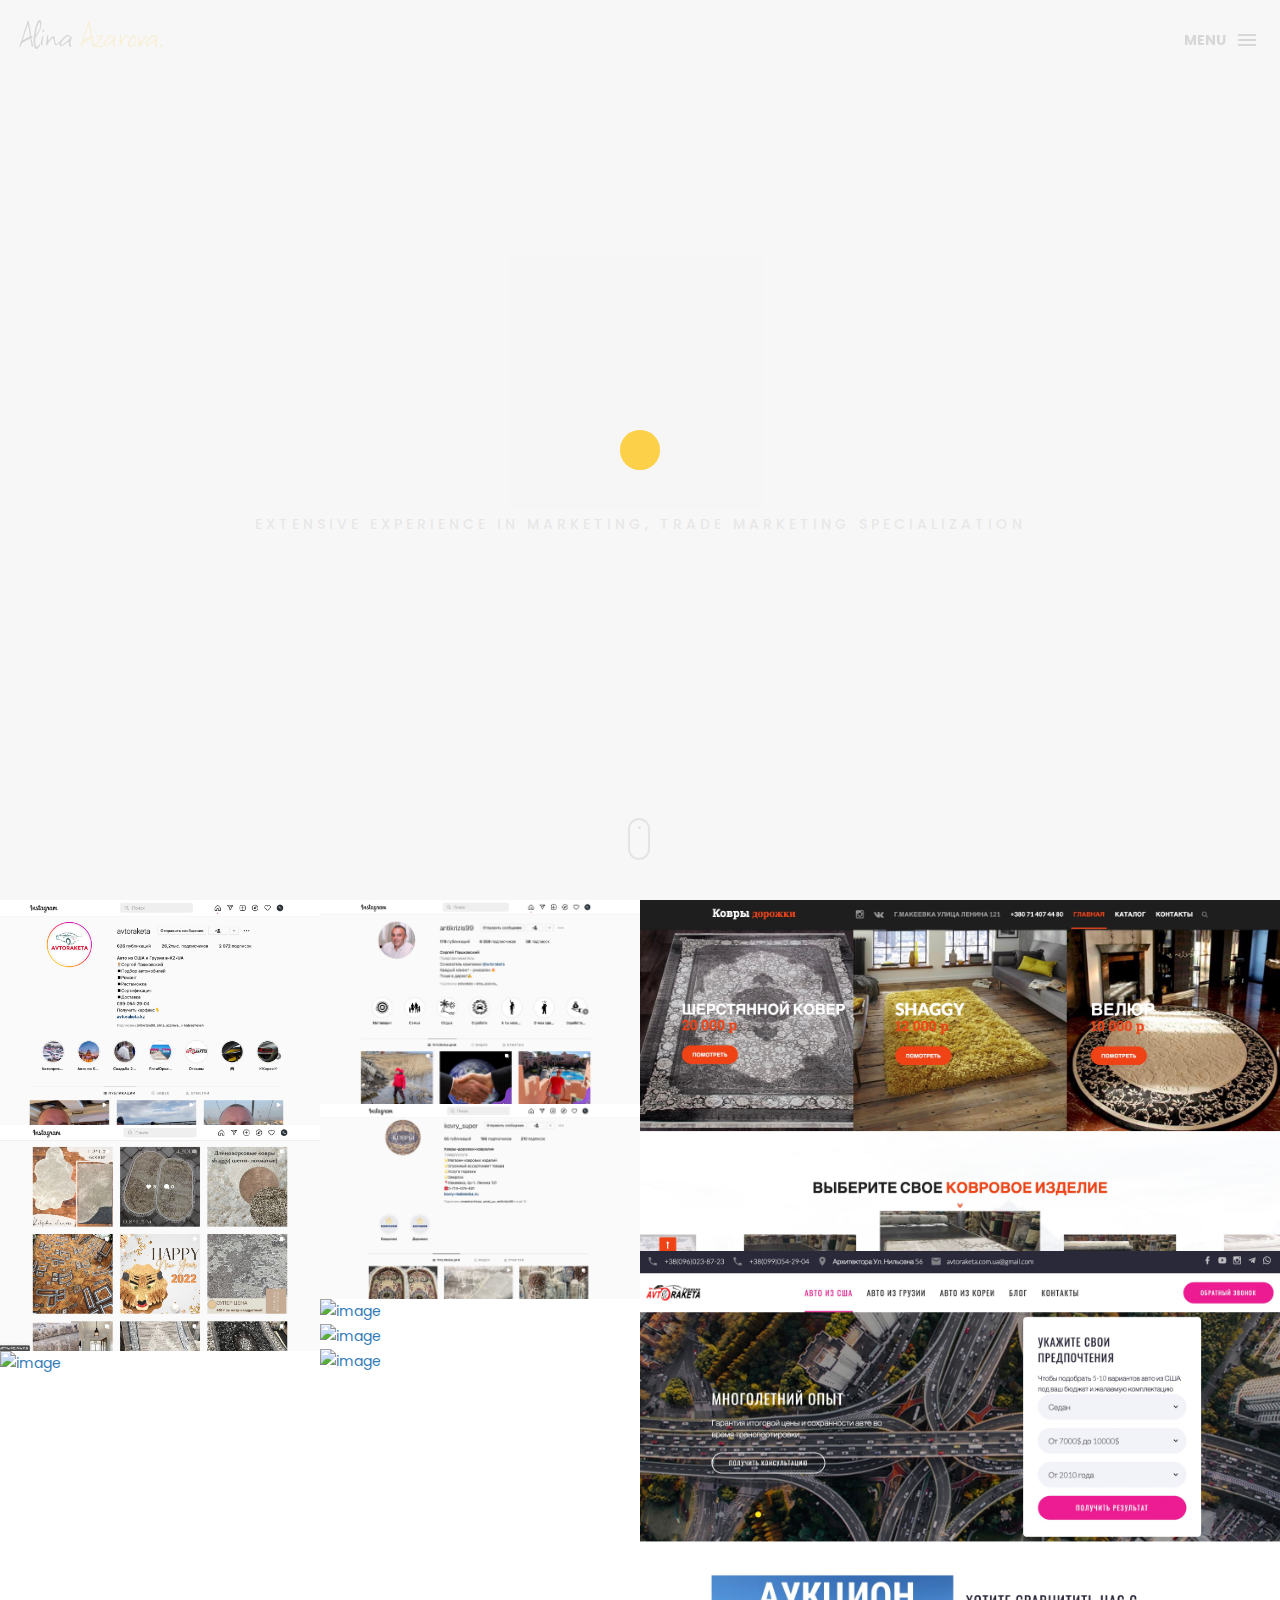
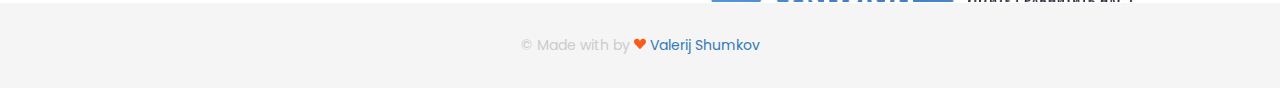
==== index.html @ 96a9561f "first commit" ====
<!DOCTYPE html>
<html lang="en">

<head>
    <meta charset="utf-8">
    <meta http-equiv="X-UA-Compatible" content="IE=edge">
    <meta name="viewport" content="width=device-width, initial-scale=1">
    <!-- The above 3 meta tags *must* come first in the head; any other head content must come *after* these tags -->
    <title>Alina Azarova portfolio web-site</title>
    <link rel="icon" href="img/favicon.ico" type="image/x-icon">

    <!-- Bootstrap -->
    <link href="css/bootstrap.min.css" rel="stylesheet">
    <link href="ionicons/css/ionicons.min.css" rel="stylesheet">

    <!-- main css -->
    <link href="css/style.css" rel="stylesheet">


    <!-- modernizr -->
    <script src="js/modernizr.js"></script>

    <!-- HTML5 shim and Respond.js for IE8 support of HTML5 elements and media queries -->
    <!-- WARNING: Respond.js doesn't work if you view the page via file:// -->
    <!--[if lt IE 9]>
      <script src="https://oss.maxcdn.com/html5shiv/3.7.2/html5shiv.min.js"></script>
      <script src="https://oss.maxcdn.com/respond/1.4.2/respond.min.js"></script>
    <![endif]-->
</head>

<body>

    <!-- Preloader -->
    <div id="preloader">
        <div class="pre-container">
            <div class="spinner">
                <div class="double-bounce1"></div>
                <div class="double-bounce2"></div>
            </div>
        </div>
    </div>
    <!-- end Preloader -->

    <div class="container-fluid">
        <!-- box header -->
        <header class="box-header">
            <div class="box-logo">
                <!-- <a href="index.html"><img src="img/logo.png" width="80" alt="Logo"></a> -->
                <a href="index.html">
                    Alina <span>Azarova.</span>
                </a>
            </div>
            <!-- box-nav -->
            <a class="box-primary-nav-trigger" href="#0">
                <span class="box-menu-text">Menu</span><span class="box-menu-icon"></span>
            </a>
            <!-- box-primary-nav-trigger -->
        </header>
        <!-- end box header -->

        <!-- nav -->
        <nav>
            <ul class="box-primary-nav">
                <li class="box-label">About me</li>

                <li><a href="index.html">Intro</a> <i class="ion-ios-circle-filled color"></i></li>
                <li><a href="about.html">About me</a></li>
                <li><a href="services.html">services</a></li>
                <li><a href="portfolio.html">portfolio</a></li>
                <li><a href="contact.html">contact me</a></li>



                <li class="box-label">Follow me</li>

                <li class="box-social"><a href="#0"><i class="ion-social-facebook"></i></a></li>
                <li class="box-social"><a href="#0"><i class="ion-social-instagram-outline"></i></a></li>
                <li class="box-social"><a href="#0"><i class="ion-social-twitter"></i></a></li>
                <li class="box-social"><a href="#0"><i class="ion-social-dribbble"></i></a></li>
            </ul>
        </nav>
        <!-- end nav -->

        <!-- box-intro -->
        <section class="box-intro">
            <div class="table-cell">
                <h1 class="box-headline letters rotate-2">
                    <span class="box-words-wrapper">
                        <b class="is-visible">smm.</b>
                        <b>&nbsp;design.</b>
                        <b>graphic.</b>
                    </span>
                </h1>
                <h5>
                    Extensive experience in marketing, trade marketing specialization
                </h5>
            </div>

            <div class="mouse">
                <div class="scroll"></div>
            </div>
        </section>
        <!-- end box-intro -->
    </div>

    <!-- portfolio div -->

    <div class="portfolio-div">
        <div class="portfolio">
            <div class="no-padding portfolio_container">
                <!-- single work -->
                <div class="col-md-3 col-sm-6  fashion logo">
                    <a href="single-project.html" class="portfolio_item">
                        <img src="img/portfolio-works/portfolio01.jpg" alt="Portfolio 01" class="img-responsive" />
                        <div class="portfolio_item_hover">
                            <div class="portfolio-border clearfix">
                                <div class="item_info">
                                    <span>Mockups in seconds</span>
                                    <em>Fashion / Logo</em>
                                </div>
                            </div>
                        </div>
                    </a>
                </div>
                <!-- end single work -->

                <!-- single work -->
                <div class="col-md-3 col-sm-6 ads graphics">
                    <a href="single-project.html" class="portfolio_item">
                        <img src="img/portfolio-works/portfolio02.jpg" alt="Portfolio 02" class="img-responsive" />
                        <div class="portfolio_item_hover">
                            <div class="portfolio-border clearfix">
                                <div class="item_info">
                                    <span>Floating mockups</span>
                                    <em>Ads / Graphics</em>
                                </div>
                            </div>
                        </div>
                    </a>
                </div>
                <!-- end single work -->

                <!-- single work -->
                <div class="col-md-6 col-sm-12 photography">
                    <a href="single-project.html" class="portfolio_item">
                        <img src="img/portfolio-works/portfolio03.jpg" alt="Portfolio 03" class="img-responsive" />
                        <div class="portfolio_item_hover">
                            <div class="portfolio-border clearfix">
                                <div class="item_info">
                                    <span>Photorealistic smartwatch</span>
                                    <em>Photography</em>
                                </div>
                            </div>
                        </div>
                    </a>
                </div>
                <!-- end single work -->

                <!-- single work -->
                <div class="col-md-3 col-sm-6 fashion ads">
                    <a href="single-project.html" class="portfolio_item">
                        <img src="img/portfolio-works/portfolio04.jpg" alt="Portfolio 04" class="img-responsive" />
                        <div class="portfolio_item_hover">
                            <div class="portfolio-border clearfix">
                                <div class="item_info">
                                    <span>Held by hands</span>
                                    <em>Fashion / Ads</em>
                                </div>
                            </div>
                        </div>
                    </a>
                </div>
                <!-- end single work -->

                <!-- single work -->
                <div class="col-md-3 col-sm-6 graphics ads">
                    <a href="single-project.html" class="portfolio_item">
                        <img src="img/portfolio-works/portfolio05.jpg" alt="Portfolio 05" class="img-responsive" />
                        <div class="portfolio_item_hover">
                            <div class="portfolio-border clearfix">
                                <div class="item_info">
                                    <span>Mobile devices</span>
                                    <em>Graphics / Ads</em>
                                </div>
                            </div>
                        </div>
                    </a>
                </div>
                <!-- end single work -->

                <!-- single work -->
                <div class="col-md-6 col-sm-12 photography">
                    <a href="single-project.html" class="portfolio_item">
                        <img src="img/portfolio-works/portfolio06.jpg" alt="Portfolio 06" class="img-responsive" />
                        <div class="portfolio_item_hover">
                            <div class="portfolio-border clearfix">
                                <div class="item_info">
                                    <span>Photorealistic smartwatch</span>
                                    <em>Photography</em>
                                </div>
                            </div>
                        </div>
                    </a>
                </div>
                <!-- end single work -->

                <!-- single work -->
                <div class="col-md-3 col-sm-6 graphics ads">
                    <a href="single-project.html" class="portfolio_item">
                        <img src="#" alt="image" class="img-responsive" />
                        <div class="portfolio_item_hover">
                            <div class="portfolio-border clearfix">
                                <div class="item_info">
                                    <span>Mobile devices</span>
                                    <em>Graphics / Ads</em>
                                </div>
                            </div>
                        </div>
                    </a>
                </div>
                <!-- end single work -->

                <!-- single work -->
                <div class="col-md-3 col-sm-6 graphics ads">
                    <a href="single-project.html" class="portfolio_item">
                        <img src="#" alt="image" class="img-responsive" />
                        <div class="portfolio_item_hover">
                            <div class="portfolio-border clearfix">
                                <div class="item_info">
                                    <span>Mobile devices</span>
                                    <em>Graphics / Ads</em>
                                </div>
                            </div>
                        </div>
                    </a>
                </div>
                <!-- end single work -->

                <!-- single work -->
                <div class="col-md-3 col-sm-6 graphics ads">
                    <a href="single-project.html" class="portfolio_item">
                        <img src="#" alt="image" class="img-responsive" />
                        <div class="portfolio_item_hover">
                            <div class="portfolio-border clearfix">
                                <div class="item_info">
                                    <span>Mobile devices</span>
                                    <em>Graphics / Ads</em>
                                </div>
                            </div>
                        </div>
                    </a>
                </div>
                <!-- end single work -->

                <!-- single work -->
                <div class="col-md-3 col-sm-6 graphics ads">
                    <a href="single-project.html" class="portfolio_item">
                        <img src="#" alt="image" class="img-responsive" />
                        <div class="portfolio_item_hover">
                            <div class="portfolio-border clearfix">
                                <div class="item_info">
                                    <span>Mobile devices</span>
                                    <em>Graphics / Ads</em>
                                </div>
                            </div>
                        </div>
                    </a>
                </div>
                <!-- end single work -->
            </div>
            <!-- end portfolio_container -->
        </div>
        <!-- portfolio -->
    </div>

    <!-- end portfolio div -->

    <!-- footer -->
    <footer>
        <div class="container-fluid">
            <p class="copyright">© Made with by <svg class="bi bi-suit-heart-fill" xmlns="http://www.w3.org/2000/svg" width="12" height="12" fill="#F95C19" viewBox="0 0 16 16">
                <path d="M4 1c2.21 0 4 1.755 4 3.92C8 2.755 9.79 1 12 1s4 1.755 4 3.92c0 3.263-3.234 4.414-7.608 9.608a.513.513 0 0 1-.784 0C3.234 9.334 0 8.183 0 4.92 0 2.755 1.79 1 4 1z">
                </path>
              </svg> <a href="http://portfolio-site.rf.gd" target="_blank">Valerij Shumkov</a></p>
        </div>
    </footer>
    <!-- end footer -->

    <!-- back to top -->
    <a href="#0" class="cd-top"><i class="ion-android-arrow-up"></i></a>
    <!-- end back to top -->



    <!-- jQuery -->
    <script src="js/jquery-2.1.1.js"></script>
    <!--  plugins -->
    <script src="js/bootstrap.min.js"></script>
    <script src="js/menu.js"></script>
    <script src="js/animated-headline.js"></script>
    <script src="js/isotope.pkgd.min.js"></script>


    <!--  custom script -->
    <script src="js/custom.js"></script>

</body>

</html>
---- css/style.css ----
/*
* Box Theme
* Created by : Ahmed Eissa
* website : www.ahmedessa.net
* behance : https://www.behance.net/3essa
*/


/* Table of Content
==================================================
	- Google fonts & font family -
	- General -
    - typography -
    - Preloader -
	- Header -
    - box intro section -
    - Portfoilo section -
    - Footer -
    - About page -
    - Services page -
    - contact page -
    - Portfolio single page -
    - Responsive media queries -
*/


/* Google fonts & font family
==================================================*/

@import url(https://fonts.googleapis.com/css?family=Poppins:400,500,600,700);
@import url(https://fonts.googleapis.com/css2?family=Square+Peg&display=swap);

/* General
==================================================*/

html,
body {
    height: 100%;
    font-family: 'Poppins', sans-serif;
    line-height: 1.8;
    color: #999
}

.no-padding {
    padding-left: 0;
    padding-right: 0;
}

.no-padding [class^="col-"] {
    padding-left: 0;
    padding-right: 0;
}

.main-container {
    padding: 100px 0;
}

.center {
    text-align: center;
}

a {
    -webkit-transition: all .3s;
    transition: all .3s
}

.uppercase {
    text-transform: uppercase;
}

.h-30 {
    height: 30px
}

.h-10 {
    height: 10px
}

.color {
    color: #ffbf00;
    font-size: 11px;
}


/* typography
==================================================*/

h1 {
    color: #393939;
    font-size: 60px;
    text-transform: uppercase;
}

h3 {
    color: #393939;
}

h5 {
    color: #ffbf00;
}


/* preloader
==================================================*/

#preloader {
    position: fixed;
    top: 0;
    left: 0;
    right: 0;
    bottom: 0;
    background-color: #f5f5f5;
    /* change if the mask should be a color other than white */
    z-index: 1000;
    /* makes sure it stays on top */
}

.pre-container {
    position: absolute;
    left: 50%;
    top: 50%;
    bottom: auto;
    right: auto;
    -webkit-transform: translateX(-50%) translateY(-50%);
    transform: translateX(-50%) translateY(-50%);
    text-align: center;
}

.spinner {
    width: 40px;
    height: 40px;
    position: relative;
    margin: 100px auto;
}

.double-bounce1,
.double-bounce2 {
    width: 100%;
    height: 100%;
    border-radius: 50%;
    background-color: #ffbf00;
    opacity: 0.6;
    position: absolute;
    top: 0;
    left: 0;
    -webkit-animation: bounce 2.0s infinite ease-in-out;
    animation: bounce 2.0s infinite ease-in-out;
}

.double-bounce2 {
    -webkit-animation-delay: -1.0s;
    animation-delay: -1.0s;
}

@-webkit-keyframes bounce {
    0%,
    100% {
        -webkit-transform: scale(0.0)
    }
    50% {
        -webkit-transform: scale(1.0)
    }
}

@keyframes bounce {
    0%,
    100% {
        transform: scale(0.0);
        -webkit-transform: scale(0.0);
    }
    50% {
        transform: scale(1.0);
        -webkit-transform: scale(1.0);
    }
}


/* headr
==================================================*/

.box-header {
    position: absolute;
    top: 0;
    left: 0;
    background: rgba(255, 255, 255, 0.95);
    height: 50px;
    width: 100%;
    z-index: 3;
    box-shadow: 0 1px 2px rgba(0, 0, 0, 0.3);
    -webkit-font-smoothing: antialiased;
    -moz-osx-font-smoothing: grayscale;
}

.box-header {
    height: 80px;
    background: transparent;
    box-shadow: none;
}

.box-header {
    -webkit-transition: background-color 0.3s;
    transition: background-color 0.3s;
    -webkit-transform: translate3d(0, 0, 0);
    transform: translate3d(0, 0, 0);
    -webkit-backface-visibility: hidden;
    backface-visibility: hidden;
}

.box-header.is-fixed {
    position: fixed;
    top: -80px;
    background-color: rgba(255, 255, 255, 0.96);
    -webkit-transition: -webkit-transform 0.3s;
    transition: -webkit-transform 0.3s;
    transition: transform 0.3s;
    transition: transform 0.3s, -webkit-transform 0.3s;
}

.box-header.is-visible {
    -webkit-transform: translate3d(0, 100%, 0);
    transform: translate3d(0, 100%, 0);
}

.box-header.menu-is-open {
    background-color: rgba(255, 255, 255, 0.96);
}

.box-logo {
    padding-left: 20px;
}

.box-logo a {
    font-family: 'Square Peg', cursive;
    font-size: 4rem;
    color: #333;
    text-decoration: none;
}

.box-logo span {
    color: rgba(255, 191, 0, 0.8);
}

.box-primary-nav-trigger {
    position: absolute;
    right: 0;
    top: 0;
    height: 100%;
    width: 50px;
    background-color: #fff;
}

.box-primary-nav-trigger .box-menu-text {
    color: #393939;
    text-transform: uppercase;
    font-weight: 700;
    display: none;
}

.box-primary-nav-trigger .box-menu-icon {
    display: inline-block;
    position: absolute;
    left: 50%;
    top: 50%;
    bottom: auto;
    right: auto;
    -webkit-transform: translateX(-50%) translateY(-50%);
    transform: translateX(-50%) translateY(-50%);
    width: 18px;
    height: 2px;
    background-color: #393939;
    -webkit-transition: background-color 0.3s;
    transition: background-color 0.3s;
    list-style: none;
}

.box-primary-nav-trigger .box-menu-icon::before,
.box-primary-nav-trigger .box-menu-icon:after {
    content: '';
    width: 100%;
    height: 100%;
    position: absolute;
    background-color: #393939;
    right: 0;
    -webkit-transition: -webkit-transform .3s, top .3s, background-color 0s;
    -webkit-transition: top .3s, background-color 0s, -webkit-transform .3s;
    transition: top .3s, background-color 0s, -webkit-transform .3s;
    transition: transform .3s, top .3s, background-color 0s;
    transition: transform .3s, top .3s, background-color 0s, -webkit-transform .3s;
}

.box-primary-nav-trigger .box-menu-icon::before {
    top: -5px;
}

.box-primary-nav-trigger .box-menu-icon::after {
    top: 5px;
}

.box-primary-nav-trigger .box-menu-icon.is-clicked {
    background-color: rgba(255, 255, 255, 0);
}

.box-primary-nav-trigger .box-menu-icon.is-clicked::before,
.box-primary-nav-trigger .box-menu-icon.is-clicked::after {
    background-color: 393939;
}

.box-primary-nav-trigger .box-menu-icon.is-clicked::before {
    top: 0;
    -webkit-transform: rotate(135deg);
    transform: rotate(135deg);
}

.box-primary-nav-trigger .box-menu-icon.is-clicked::after {
    top: 0;
    -webkit-transform: rotate(225deg);
    transform: rotate(225deg);
}

.box-primary-nav-trigger {
    width: 100px;
    padding-left: 1em;
    background-color: transparent;
    height: 30px;
    line-height: 30px;
    right: 10px;
    top: 50%;
    bottom: auto;
    -webkit-transform: translateY(-50%);
    transform: translateY(-50%);
}

.box-primary-nav-trigger .box-menu-text {
    display: inline-block;
}

.box-primary-nav-trigger .box-menu-icon {
    left: auto;
    right: 1em;
    -webkit-transform: translateX(0) translateY(-50%);
    transform: translateX(0) translateY(-50%);
}

.box-primary-nav {
    position: fixed;
    left: 0;
    top: 0;
    height: 100%;
    width: 100%;
    background: rgba(0, 0, 0, 0.96);
    z-index: 2;
    text-align: center;
    padding: 50px 0;
    -webkit-backface-visibility: hidden;
    backface-visibility: hidden;
    overflow: auto;
    -webkit-overflow-scrolling: touch;
    -webkit-transform: translateY(-100%);
    transform: translateY(-100%);
    -webkit-transition-property: -webkit-transform;
    transition-property: -webkit-transform;
    transition-property: transform;
    transition-property: transform, -webkit-transform;
    -webkit-transition-duration: 0.4s;
    transition-duration: 0.4s;
    list-style: none;
}

.box-primary-nav li {
    font-size: 22px;
    font-size: 1.375rem;
    font-weight: 300;
    -webkit-font-smoothing: antialiased;
    -moz-osx-font-smoothing: grayscale;
    margin: .2em 0;
    text-transform: capitalize;
}

.box-primary-nav a {
    display: inline-block;
    padding: .4em 1em;
    border-radius: 0.25em;
    -webkit-transition: all 0.2s;
    transition: all 0.2s;
    color: #fff;
    text-decoration: none;
    font-weight: bold;
}

.box-primary-nav a:focus {
    outline: none;
}

.no-touch .box-primary-nav a:hover {
    text-decoration: none;
    color: #ddd;
}

.box-primary-nav .box-label {
    color: #ffbf00;
    text-transform: uppercase;
    font-weight: 700;
    font-size: 17px;
    margin: 2.4em 0 .8em;
}

.box-primary-nav .box-social {
    display: inline-block;
    margin: 10px .4em;
}

.box-primary-nav .box-social a {
    width: 30px;
    height: 30px;
    padding: 0;
    font-size: 30px
}

.box-primary-nav.is-visible {
    -webkit-transform: translateY(0);
    transform: translateY(0);
}

.box-primary-nav {
    padding: 150px 0 0;
}

.box-primary-nav li {
    font-size: 18px;
}


/* box-intro
==================================================*/

.box-intro {
    text-align: center;
    display: table;
    height: 100vh;
    width: 100%;
}

.box-intro .table-cell {
    display: table-cell;
    vertical-align: middle;
}

.box-intro em {
    font-style: normal;
    text-transform: uppercase
}

b i:last-child {
    color: #ffbf00 !important;
}

.box-intro h5 {
    letter-spacing: 4px;
    text-transform: uppercase;
    color: #999;
    line-height: 1.7
}


/* mouse effect */

.mouse {
    position: absolute;
    width: 22px;
    height: 42px;
    bottom: 40px;
    left: 50%;
    margin-left: -12px;
    border-radius: 15px;
    border: 2px solid #888;
    -webkit-animation: intro 1s;
    animation: intro 1s;
}

.scroll {
    display: block;
    width: 3px;
    height: 3px;
    margin: 6px auto;
    border-radius: 4px;
    background: #888;
    -webkit-animation: finger 2s infinite;
    animation: finger 2s infinite;
}

@-webkit-keyframes intro {
    0% {
        opacity: 0;
        -webkit-transform: translateY(40px);
        transform: translateY(40px);
    }
    100% {
        opacity: 1;
        -webkit-transform: translateY(0);
        transform: translateY(0);
    }
}

@keyframes intro {
    0% {
        opacity: 0;
        -webkit-transform: translateY(40px);
        transform: translateY(40px);
    }
    100% {
        opacity: 1;
        -webkit-transform: translateY(0);
        transform: translateY(0);
    }
}

@-webkit-keyframes finger {
    0% {
        opacity: 1;
    }
    100% {
        opacity: 0;
        -webkit-transform: translateY(20px);
        transform: translateY(20px);
    }
}

@keyframes finger {
    0% {
        opacity: 1;
    }
    100% {
        opacity: 0;
        -webkit-transform: translateY(20px);
        transform: translateY(20px);
    }
}


/* text rotate */

.box-headline {
    font-size: 130px;
    line-height: 1.0;
}

.box-words-wrapper {
    display: inline-block;
    position: relative;
}

.box-words-wrapper b {
    display: inline-block;
    position: absolute;
    white-space: nowrap;
    left: 0;
    top: 0;
}

.box-words-wrapper b.is-visible {
    position: relative;
}

.no-js .box-words-wrapper b {
    opacity: 0;
}

.no-js .box-words-wrapper b.is-visible {
    opacity: 1;
}

.box-headline.rotate-2 .box-words-wrapper {
    -webkit-perspective: 300px;
    perspective: 300px;
}

.box-headline.rotate-2 i,
.box-headline.rotate-2 em {
    display: inline-block;
    -webkit-backface-visibility: hidden;
    backface-visibility: hidden;
}

.box-headline.rotate-2 b {
    opacity: 0;
}

.box-headline.rotate-2 i {
    -webkit-transform-style: preserve-3d;
    transform-style: preserve-3d;
    -webkit-transform: translateZ(-20px) rotateX(90deg);
    transform: translateZ(-20px) rotateX(90deg);
    opacity: 0;
}

.is-visible .box-headline.rotate-2 i {
    opacity: 1;
}

.box-headline.rotate-2 i.in {
    -webkit-animation: box-rotate-2-in 0.4s forwards;
    animation: box-rotate-2-in 0.4s forwards;
}

.box-headline.rotate-2 i.out {
    -webkit-animation: box-rotate-2-out 0.4s forwards;
    animation: box-rotate-2-out 0.4s forwards;
}

.box-headline.rotate-2 em {
    -webkit-transform: translateZ(20px);
    transform: translateZ(20px);
}

.no-csstransitions .box-headline.rotate-2 i {
    -webkit-transform: rotateX(0deg);
    transform: rotateX(0deg);
    opacity: 0;
}

.no-csstransitions .box-headline.rotate-2 i em {
    -webkit-transform: scale(1);
    transform: scale(1);
}

.no-csstransitions .box-headline.rotate-2 .is-visible i {
    opacity: 1;
}

@-webkit-keyframes box-rotate-2-in {
    0% {
        opacity: 0;
        -webkit-transform: translateZ(-20px) rotateX(90deg);
    }
    60% {
        opacity: 1;
        -webkit-transform: translateZ(-20px) rotateX(-10deg);
    }
    100% {
        opacity: 1;
        -webkit-transform: translateZ(-20px) rotateX(0deg);
    }
}

@keyframes box-rotate-2-in {
    0% {
        opacity: 0;
        -webkit-transform: translateZ(-20px) rotateX(90deg);
        transform: translateZ(-20px) rotateX(90deg);
    }
    60% {
        opacity: 1;
        -webkit-transform: translateZ(-20px) rotateX(-10deg);
        transform: translateZ(-20px) rotateX(-10deg);
    }
    100% {
        opacity: 1;
        -webkit-transform: translateZ(-20px) rotateX(0deg);
        transform: translateZ(-20px) rotateX(0deg);
    }
}

@-webkit-keyframes box-rotate-2-out {
    0% {
        opacity: 1;
        -webkit-transform: translateZ(-20px) rotateX(0);
    }
    60% {
        opacity: 0;
        -webkit-transform: translateZ(-20px) rotateX(-100deg);
    }
    100% {
        opacity: 0;
        -webkit-transform: translateZ(-20px) rotateX(-90deg);
    }
}

@keyframes box-rotate-2-out {
    0% {
        opacity: 1;
        -webkit-transform: translateZ(-20px) rotateX(0);
        transform: translateZ(-20px) rotateX(0);
    }
    60% {
        opacity: 0;
        -webkit-transform: translateZ(-20px) rotateX(-100deg);
        transform: translateZ(-20px) rotateX(-100deg);
    }
    100% {
        opacity: 0;
        -webkit-transform: translateZ(-20px) rotateX(-90deg);
        transform: translateZ(-20px) rotateX(-90deg);
    }
}


/* portfolio section
==================================================*/

.portfolio .categories-grid span {
    font-size: 30px;
    margin-bottom: 30px;
    display: inline-block;
}

.portfolio .categories-grid .categories ul li {
    list-style: none;
    margin: 20px 0;
}

.portfolio .categories-grid .categories ul li a {
    display: inline-block;
    color: #60606e;
    padding: 0 10px;
    margin: 0 10px;
    -webkit-transition: all .2s ease-in-out .2s;
    transition: all .2s ease-in-out .2s;
}

.portfolio .categories-grid .categories ul li a:hover,
.portfolio .categories-grid .categories ul li a:focus {
    text-decoration: none;
}

.portfolio .categories-grid .categories ul li a.active {
    margin-left: 0;
    background-color: #ffbf00;
    padding: 0px 20px;
    color: white;
    border-radius: 25px;
    text-decoration: none;
}

.portfolio_filter {
    padding-left: 0;
}

.portfolio_item {
    position: relative;
    overflow: hidden;
    display: block;
}

.portfolio_item .portfolio_item_hover {
    position: absolute;
    top: 0px;
    left: 0px;
    height: 100%;
    width: 100%;
    background-color: rgba(0, 0, 0, .8);
    -webkit-transform: translate(-100%);
    transform: translate(-100%);
    opacity: 0;
    -webkit-transition: all .2s ease-in-out;
    transition: all .2s ease-in-out;
}

.portfolio_item .portfolio_item_hover .item_info {
    text-align: center;
    position: absolute;
    top: 50%;
    left: 50%;
    -webkit-transform: translate(-50%, -50%);
    transform: translate(-50%, -50%);
    padding: 10px;
    width: 100%;
    font-weight: bold;
}

.portfolio_item .portfolio_item_hover .item_info span {
    display: block;
    color: #fff;
    font-size: 18px;
    -webkit-transform: translateX(-100px);
    transform: translateX(-100px);
    -webkit-transition: all .2s ease-in-out .2s;
    transition: all .2s ease-in-out .2s;
    opacity: 0;
}

.portfolio_item .portfolio_item_hover .item_info em {
    font-style: normal;
    display: inline-block;
    background-color: #ffbf00;
    padding: 5px 20px;
    border-radius: 25px;
    color: #333;
    margin-top: 10px;
    -webkit-transform: translateX(-100px);
    transform: translateX(-100px);
    -webkit-transition: all .3s ease-in-out .3s;
    transition: all .3s ease-in-out .3s;
    opacity: 0;
    font-size: 10px;
    letter-spacing: 2px;
}

.portfolio_item:hover .portfolio_item_hover {
    opacity: 1;
    -webkit-transform: translateX(0);
    transform: translateX(0);
}

.portfolio_item:hover .item_info em,
.portfolio_item:hover .item_info span {
    opacity: 1;
    -webkit-transform: translateX(0);
    transform: translateX(0);
}

.portfolio .categories-grid .categories ul li {
    float: left;
}

.portfolio .categories-grid .categories ul li a {
    padding: 0 10px;
    -webkit-transition: all .2s ease-in-out .2s;
    transition: all .2s ease-in-out .2s;
}

.portfolio_filter {
    padding-left: 0;
    display: inline-block;
    margin: 0 auto;
    text-align: center;
    margin-bottom: 50px;
}

.portfolio-inner {
    padding-bottom: 0 !important;
    padding-top: 55px;
}


/* footer
==================================================*/

footer {
    padding: 30px 0;
    text-align: center;
    background: #f5f5f5
}

.copyright {
    color: #ccc;
    margin-bottom: 0;
}

footer img {
    margin: 0 auto;
}


/* backto top
==================================================*/

.cd-top {
    display: inline-block;
    height: 40px;
    width: 40px;
    position: fixed;
    bottom: 20px;
    line-height: 40px;
    font-size: 20px;
    right: 10px;
    text-align: center;
    color: #fff;
    background: rgba(255, 191, 0, 0.8);
    visibility: hidden;
    opacity: 0;
    -webkit-transition: opacity .3s 0s, visibility 0s .3s;
    transition: opacity .3s 0s, visibility 0s .3s;
}

.cd-top.cd-is-visible,
.cd-top.cd-fade-out,
.no-touch .cd-top:hover {
    -webkit-transition: opacity .3s 0s, visibility 0s 0s;
    transition: opacity .3s 0s, visibility 0s 0s;
}

.cd-top.cd-is-visible {
    /* the button becomes visible */
    visibility: visible;
    opacity: 1;
}

.cd-top.cd-fade-out {
    opacity: .5;
}

.no-touch .cd-top:hover,
.no-touch .cd-top:focus {
    background-color: #ffbf00;
    opacity: 1;
    color: #fff;
}


/* About page
==================================================*/

.top-bar {
    color: #333;
    padding: 150px 0 150px;
    background: -webkit-linear-gradient( rgba(255, 255, 255, .8), rgba(255, 255, 255, .8)), url(../img/01.jpg);
    background: linear-gradient( rgba(255, 255, 255, .8), rgba(255, 255, 255, .8)), url(../img/01.jpg);
    background-size: cover;
    background-attachment: fixed;
    background-position: center center;
    text-align: center;
}

.top-bar h1 {
    font-size: 60px;
    text-transform: uppercase;
    font-weight: 700;
    color: #999;
    line-height: 50px;
}

.top-bar p {
    font-size: 15px;
    text-transform: uppercase;
    font-weight: 500;
    color: #777;
}

.top-bar p a {
    color: #777;
}

.top-bar p a:hover,
.top-bar p a:focus {
    color: #555;
    text-decoration: none;
}

.social-ul {
    list-style: none;
    display: inline-block;
    padding-left: 0;
}

.social-ul li {
    margin: 0 10px;
    float: left;
}

.social-ul li a {
    font-size: 25px;
    color: #555;
    -webkit-transition: all .3s;
    transition: all .3s;
}

.social-ul li a:hover {
    color: #888;
}


/* Services page
==================================================*/

.size-50 {
    font-size: 50px;
}

.service-box {
    margin-bottom: 30px;
}

.service-box h3 {
    margin-top: 0;
}


/* contact page
==================================================*/

.details-text i {
    margin-right: 10px;
}

.textarea-contact {
    height: 200px;
    width: 100%;
    border: solid 1px rgba(0, 0, 0, .1);
    position: relative;
}

.textarea-contact textarea {
    height: 100%;
    width: 100%;
    border: 0;
    padding: 20px;
    background-color: transparent;
    float: left;
    z-index: 2;
    font-size: 14px;
    color: #9a9a9a;
    resize: none;
}

.textarea-contact>span {
    position: absolute;
    top: 20px;
    left: 20px;
    -webkit-transform: translateY(-50%);
    transform: translateY(-50%);
    font-size: 12px;
    text-transform: uppercase;
    color: #cdcdcd;
    -webkit-transition: all .2s ease-in-out;
    transition: all .2s ease-in-out;
    z-index: 1;
}

.input-contact {
    height: 40px;
    width: 100%;
    border: solid 1px rgba(0, 0, 0, .1);
    position: relative;
    margin-bottom: 30px;
}

.input-contact input[type="text"] {
    height: 100%;
    width: 100%;
    border: 0;
    padding: 0 20px;
    float: left;
    position: relative;
    background-color: transparent;
    z-index: 2;
    font-size: 14px;
    color: #9a9a9a;
}

.input-contact>span {
    position: absolute;
    top: 50%;
    left: 20px;
    -webkit-transform: translateY(-50%);
    transform: translateY(-50%);
    font-size: 12px;
    text-transform: uppercase;
    color: #cdcdcd;
    -webkit-transition: all .2s ease-in-out;
    transition: all .2s ease-in-out;
    z-index: 1;
}

.input-contact>span.active,
.textarea-contact>span.active {
    color: #ffbf00;
    font-size: 10px;
    top: 0px;
    left: 5px;
    background-color: #fff;
    padding: 5px
}

input:focus,
textarea:focus {
    outline: none;
}

.contact-info {
    margin-top: 20px;
}

.contact-info i {
    height: 30px;
    width: 30px;
    display: inline-block;
    background: #ffbf00;
    text-align: center;
    line-height: 33px;
    margin-right: 10px;
    color: #fff;
    font-size: 21px;
}

.contact-info p {
    display: inline-block;
    margin-right: 20px;
}

.btn-box {
    background: #ffbf00;
    padding: 10px 50px;
    border-radius: 0;
    color: #fff;
    margin-top: 20px;
    text-transform: uppercase;
    letter-spacing: 2px;
    font-weight: 500;
}

.btn-box:hover,
.btn-box:focus {
    background: #F5B700;
    color: #fff;
}


/* single project page
==================================================*/

.cat-ul {
    padding-left: 0;
    list-style: none
}

.cat-ul li i {
    margin-right: 10px;
    color: #ffbf00;
}


/* Responsive media queries
==================================================*/

@media (max-width: 991px) {
    .portfolio .categories-grid span {
        margin-bottom: 0;
        text-align: center;
        width: 100%;
    }
    .portfolio .categories-grid .categories ul li {
        text-align: center;
    }
    .portfolio .categories-grid .categories ul li a {
        margin-left: 0;
    }
    .col-md-6 h3 {
        margin-top: 30px;
    }
}

@media only screen and (max-width: 670px) {
    .box-headline {
        font-size: 100px;
    }
    .box-intro h5 {
        font-size: 12px;
    }
    .box-primary-nav a {
        padding: 5px 1em;
        font-size: 14px;
    }
    .box-primary-nav {
        padding: 80px 0 0;
    }
    .box-primary-nav .box-social a {
        font-size: 23px;
    }
    .top-bar h1 {
        font-size: 40px;
        line-height: 30px;
    }
    .portfolio .categories-grid .categories ul li {
        float: none;
    }
}

@media only screen and (max-width: 520px) {
    .box-headline {
        font-size: 80px;
    }
    .box-intro h5 {
        font-size: 12px;
    }
    .main-container {
        padding: 50px 0;
    }
}

@media only screen and (max-width: 420px) {
    .box-headline {
        font-size: 50px;
    }
    .box-intro h5 {
        font-size: 12px;
    }
    .top-bar h1 {
        font-size: 30px;
        line-height: 30px;
    }
}
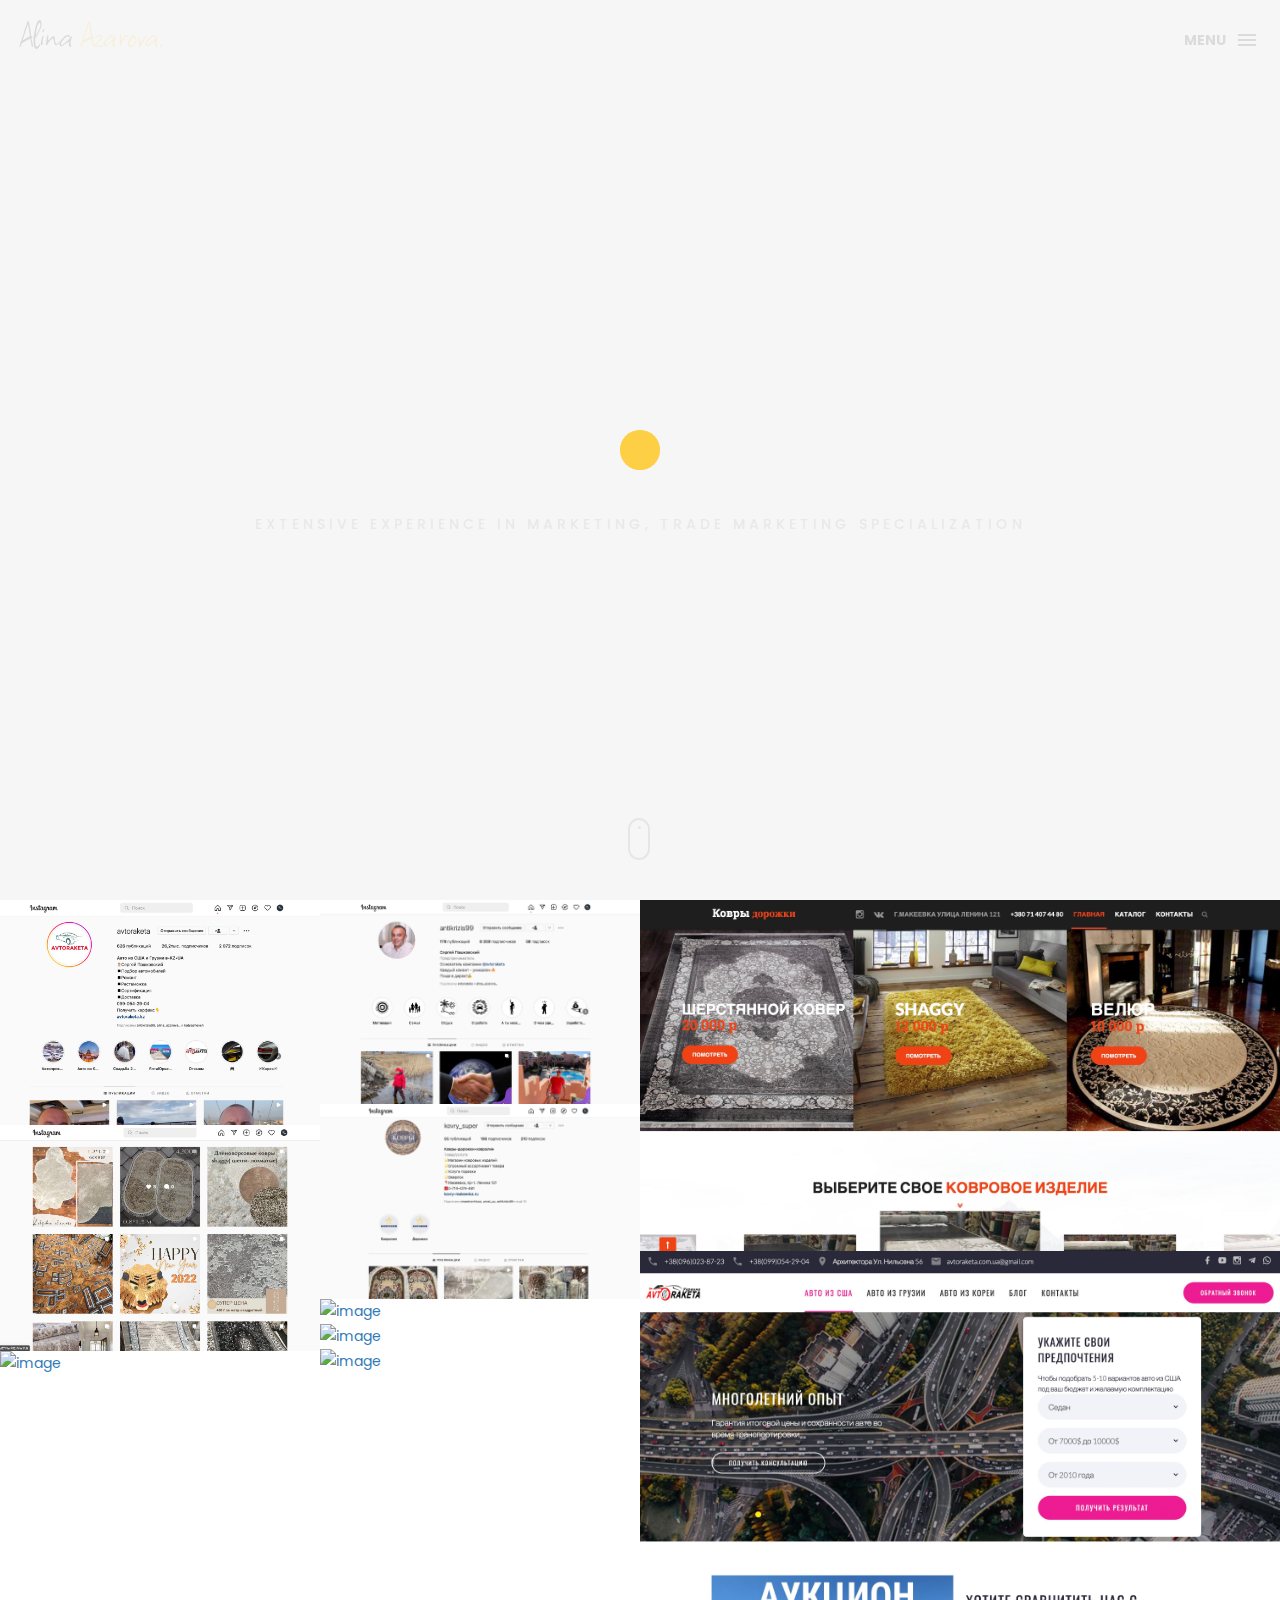
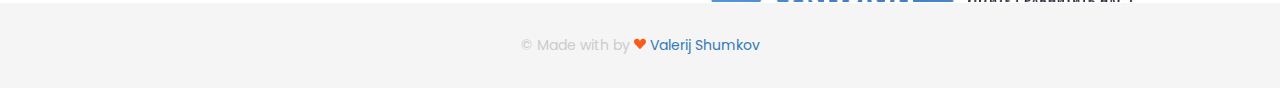
==== commit ad1d31f2: "modify nav mobile menu" ====
--- a/index.html
+++ b/index.html
@@ -62,21 +62,23 @@
         <nav>
             <ul class="box-primary-nav">
                 <li class="box-label">About me</li>
-
                 <li><a href="index.html">Intro</a> <i class="ion-ios-circle-filled color"></i></li>
                 <li><a href="about.html">About me</a></li>
-                <li><a href="services.html">services</a></li>
                 <li><a href="portfolio.html">portfolio</a></li>
                 <li><a href="contact.html">contact me</a></li>
-
-
-
                 <li class="box-label">Follow me</li>
-
+                <li>
+                    <a href="tel:+79786602987" class="cotact-links">
+                        <p><i class="ion-android-call"></i> +7 (988) 581-54-88</p>
+                    </a>
+                </li>
+                <li>
+                    <a href="#" class="cotact-links">
+                        <p><i class="ion-ios-email"></i> A.Alina.Azarova@gmail.com </p>
+                    </a>
+                </li>
                 <li class="box-social"><a href="#0"><i class="ion-social-facebook"></i></a></li>
                 <li class="box-social"><a href="#0"><i class="ion-social-instagram-outline"></i></a></li>
-                <li class="box-social"><a href="#0"><i class="ion-social-twitter"></i></a></li>
-                <li class="box-social"><a href="#0"><i class="ion-social-dribbble"></i></a></li>
             </ul>
         </nav>
         <!-- end nav -->
--- a/css/style.css
+++ b/css/style.css
@@ -900,14 +900,18 @@
 /* About page
 ==================================================*/
 
+.about-page-photo {
+    opacity: 0.6;
+}
+
 .top-bar {
     color: #333;
     padding: 150px 0 150px;
     background: -webkit-linear-gradient( rgba(255, 255, 255, .8), rgba(255, 255, 255, .8)), url(../img/01.jpg);
-    background: linear-gradient( rgba(255, 255, 255, .8), rgba(255, 255, 255, .8)), url(../img/01.jpg);
-    background-size: cover;
+    background: linear-gradient( rgba(255, 255, 255, .8), rgba(255, 255, 255, .8)), url(../img/profile/top.jpg);
+    background-size: 110rem;
     background-attachment: fixed;
-    background-position: center center;
+    background-position: 50% 30%;
     text-align: center;
 }
 
@@ -977,6 +981,10 @@
 
 /* contact page
 ==================================================*/
+
+.cotact-links {
+    text-decoration: none !important;
+}
 
 .details-text i {
     margin-right: 10px;
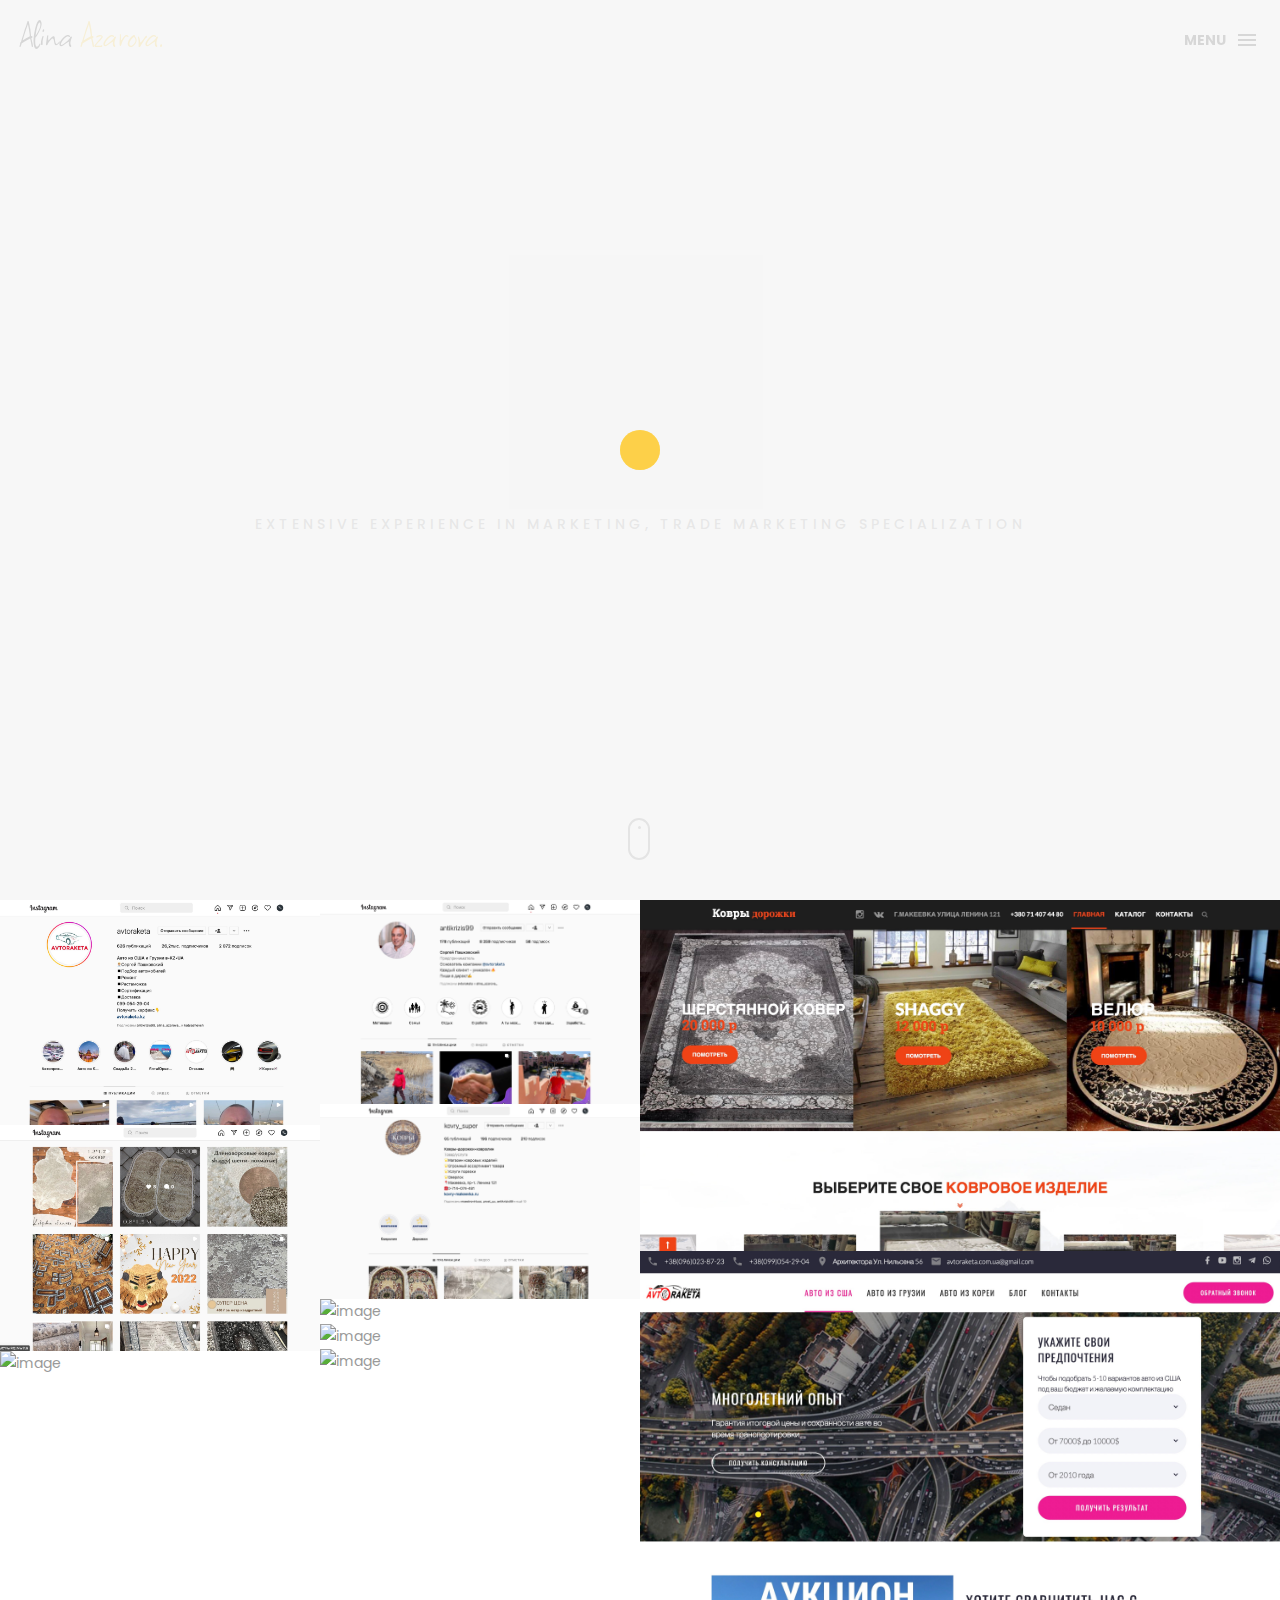
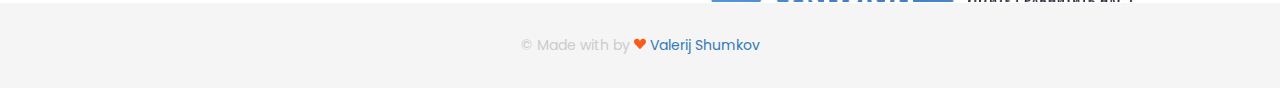
==== commit 1067a678: "mod smth" ====
--- a/index.html
+++ b/index.html
@@ -78,7 +78,7 @@
                     </a>
                 </li>
                 <li class="box-social"><a href="#0"><i class="ion-social-facebook"></i></a></li>
-                <li class="box-social"><a href="#0"><i class="ion-social-instagram-outline"></i></a></li>
+                <li class="box-social"><a href="https://www.instagram.com/alina_azarova_" target="_blank"><i class="ion-social-instagram-outline"></i></a></li>
             </ul>
         </nav>
         <!-- end nav -->
@@ -112,167 +112,167 @@
             <div class="no-padding portfolio_container">
                 <!-- single work -->
                 <div class="col-md-3 col-sm-6  fashion logo">
-                    <a href="single-project.html" class="portfolio_item">
+                    <span class="portfolio_item">
                         <img src="img/portfolio-works/portfolio01.jpg" alt="Portfolio 01" class="img-responsive" />
                         <div class="portfolio_item_hover">
                             <div class="portfolio-border clearfix">
                                 <div class="item_info">
                                     <span>Mockups in seconds</span>
-                                    <em>Fashion / Logo</em>
-                                </div>
-                            </div>
-                        </div>
-                    </a>
+                    <em>Fashion / Logo</em>
                 </div>
-                <!-- end single work -->
-
-                <!-- single work -->
-                <div class="col-md-3 col-sm-6 ads graphics">
-                    <a href="single-project.html" class="portfolio_item">
-                        <img src="img/portfolio-works/portfolio02.jpg" alt="Portfolio 02" class="img-responsive" />
-                        <div class="portfolio_item_hover">
-                            <div class="portfolio-border clearfix">
-                                <div class="item_info">
-                                    <span>Floating mockups</span>
-                                    <em>Ads / Graphics</em>
-                                </div>
-                            </div>
-                        </div>
-                    </a>
-                </div>
-                <!-- end single work -->
-
-                <!-- single work -->
-                <div class="col-md-6 col-sm-12 photography">
-                    <a href="single-project.html" class="portfolio_item">
-                        <img src="img/portfolio-works/portfolio03.jpg" alt="Portfolio 03" class="img-responsive" />
-                        <div class="portfolio_item_hover">
-                            <div class="portfolio-border clearfix">
-                                <div class="item_info">
-                                    <span>Photorealistic smartwatch</span>
-                                    <em>Photography</em>
-                                </div>
-                            </div>
-                        </div>
-                    </a>
-                </div>
-                <!-- end single work -->
-
-                <!-- single work -->
-                <div class="col-md-3 col-sm-6 fashion ads">
-                    <a href="single-project.html" class="portfolio_item">
-                        <img src="img/portfolio-works/portfolio04.jpg" alt="Portfolio 04" class="img-responsive" />
-                        <div class="portfolio_item_hover">
-                            <div class="portfolio-border clearfix">
-                                <div class="item_info">
-                                    <span>Held by hands</span>
-                                    <em>Fashion / Ads</em>
-                                </div>
-                            </div>
-                        </div>
-                    </a>
-                </div>
-                <!-- end single work -->
-
-                <!-- single work -->
-                <div class="col-md-3 col-sm-6 graphics ads">
-                    <a href="single-project.html" class="portfolio_item">
-                        <img src="img/portfolio-works/portfolio05.jpg" alt="Portfolio 05" class="img-responsive" />
-                        <div class="portfolio_item_hover">
-                            <div class="portfolio-border clearfix">
-                                <div class="item_info">
-                                    <span>Mobile devices</span>
-                                    <em>Graphics / Ads</em>
-                                </div>
-                            </div>
-                        </div>
-                    </a>
-                </div>
-                <!-- end single work -->
-
-                <!-- single work -->
-                <div class="col-md-6 col-sm-12 photography">
-                    <a href="single-project.html" class="portfolio_item">
-                        <img src="img/portfolio-works/portfolio06.jpg" alt="Portfolio 06" class="img-responsive" />
-                        <div class="portfolio_item_hover">
-                            <div class="portfolio-border clearfix">
-                                <div class="item_info">
-                                    <span>Photorealistic smartwatch</span>
-                                    <em>Photography</em>
-                                </div>
-                            </div>
-                        </div>
-                    </a>
-                </div>
-                <!-- end single work -->
-
-                <!-- single work -->
-                <div class="col-md-3 col-sm-6 graphics ads">
-                    <a href="single-project.html" class="portfolio_item">
-                        <img src="#" alt="image" class="img-responsive" />
-                        <div class="portfolio_item_hover">
-                            <div class="portfolio-border clearfix">
-                                <div class="item_info">
-                                    <span>Mobile devices</span>
-                                    <em>Graphics / Ads</em>
-                                </div>
-                            </div>
-                        </div>
-                    </a>
-                </div>
-                <!-- end single work -->
-
-                <!-- single work -->
-                <div class="col-md-3 col-sm-6 graphics ads">
-                    <a href="single-project.html" class="portfolio_item">
-                        <img src="#" alt="image" class="img-responsive" />
-                        <div class="portfolio_item_hover">
-                            <div class="portfolio-border clearfix">
-                                <div class="item_info">
-                                    <span>Mobile devices</span>
-                                    <em>Graphics / Ads</em>
-                                </div>
-                            </div>
-                        </div>
-                    </a>
-                </div>
-                <!-- end single work -->
-
-                <!-- single work -->
-                <div class="col-md-3 col-sm-6 graphics ads">
-                    <a href="single-project.html" class="portfolio_item">
-                        <img src="#" alt="image" class="img-responsive" />
-                        <div class="portfolio_item_hover">
-                            <div class="portfolio-border clearfix">
-                                <div class="item_info">
-                                    <span>Mobile devices</span>
-                                    <em>Graphics / Ads</em>
-                                </div>
-                            </div>
-                        </div>
-                    </a>
-                </div>
-                <!-- end single work -->
-
-                <!-- single work -->
-                <div class="col-md-3 col-sm-6 graphics ads">
-                    <a href="single-project.html" class="portfolio_item">
-                        <img src="#" alt="image" class="img-responsive" />
-                        <div class="portfolio_item_hover">
-                            <div class="portfolio-border clearfix">
-                                <div class="item_info">
-                                    <span>Mobile devices</span>
-                                    <em>Graphics / Ads</em>
-                                </div>
-                            </div>
-                        </div>
-                    </a>
-                </div>
-                <!-- end single work -->
-            </div>
-            <!-- end portfolio_container -->
+            </div>
         </div>
-        <!-- portfolio -->
+        </span>
+    </div>
+    <!-- end single work -->
+
+    <!-- single work -->
+    <div class="col-md-3 col-sm-6 ads graphics">
+        <span class="portfolio_item">
+            <img src="img/portfolio-works/portfolio02.jpg" alt="Portfolio 02" class="img-responsive" />
+            <div class="portfolio_item_hover">
+                <div class="portfolio-border clearfix">
+                    <div class="item_info">
+                        <span>Floating mockups</span>
+        <em>Ads / Graphics</em>
+    </div>
+    </div>
+    </div>
+    </span>
+    </div>
+    <!-- end single work -->
+
+    <!-- single work -->
+    <div class="col-md-6 col-sm-12 photography">
+        <span class="portfolio_item">
+            <img src="img/portfolio-works/portfolio03.jpg" alt="Portfolio 03" class="img-responsive" />
+            <div class="portfolio_item_hover">
+                <div class="portfolio-border clearfix">
+                    <div class="item_info">
+                        <span>Photorealistic smartwatch</span>
+        <em>Photography</em>
+    </div>
+    </div>
+    </div>
+    </span>
+    </div>
+    <!-- end single work -->
+
+    <!-- single work -->
+    <div class="col-md-3 col-sm-6 fashion ads">
+        <span class="portfolio_item">
+            <img src="img/portfolio-works/portfolio04.jpg" alt="Portfolio 04" class="img-responsive" />
+            <div class="portfolio_item_hover">
+                <div class="portfolio-border clearfix">
+                    <div class="item_info">
+                        <span>Held by hands</span>
+        <em>Fashion / Ads</em>
+    </div>
+    </div>
+    </div>
+    </span>
+    </div>
+    <!-- end single work -->
+
+    <!-- single work -->
+    <div class="col-md-3 col-sm-6 graphics ads">
+        <span class="portfolio_item">
+            <img src="img/portfolio-works/portfolio05.jpg" alt="Portfolio 05" class="img-responsive" />
+            <div class="portfolio_item_hover">
+                <div class="portfolio-border clearfix">
+                    <div class="item_info">
+                        <span>Mobile devices</span>
+        <em>Graphics / Ads</em>
+    </div>
+    </div>
+    </div>
+    </span>
+    </div>
+    <!-- end single work -->
+
+    <!-- single work -->
+    <div class="col-md-6 col-sm-12 photography">
+        <span class="portfolio_item">
+            <img src="img/portfolio-works/portfolio06.jpg" alt="Portfolio 06" class="img-responsive" />
+            <div class="portfolio_item_hover">
+                <div class="portfolio-border clearfix">
+                    <div class="item_info">
+                        <span>Photorealistic smartwatch</span>
+        <em>Photography</em>
+    </div>
+    </div>
+    </div>
+    </span>
+    </div>
+    <!-- end single work -->
+
+    <!-- single work -->
+    <div class="col-md-3 col-sm-6 graphics ads">
+        <span class="portfolio_item">
+            <img src="#" alt="image" class="img-responsive" />
+            <div class="portfolio_item_hover">
+                <div class="portfolio-border clearfix">
+                    <div class="item_info">
+                        <span>Mobile devices</span>
+        <em>Graphics / Ads</em>
+    </div>
+    </div>
+    </div>
+    </span>
+    </div>
+    <!-- end single work -->
+
+    <!-- single work -->
+    <div class="col-md-3 col-sm-6 graphics ads">
+        <span class="portfolio_item">
+            <img src="#" alt="image" class="img-responsive" />
+            <div class="portfolio_item_hover">
+                <div class="portfolio-border clearfix">
+                    <div class="item_info">
+                        <span>Mobile devices</span>
+        <em>Graphics / Ads</em>
+    </div>
+    </div>
+    </div>
+    </span>
+    </div>
+    <!-- end single work -->
+
+    <!-- single work -->
+    <div class="col-md-3 col-sm-6 graphics ads">
+        <span class="portfolio_item">
+            <img src="#" alt="image" class="img-responsive" />
+            <div class="portfolio_item_hover">
+                <div class="portfolio-border clearfix">
+                    <div class="item_info">
+                        <span>Mobile devices</span>
+        <em>Graphics / Ads</em>
+    </div>
+    </div>
+    </div>
+    </span>
+    </div>
+    <!-- end single work -->
+
+    <!-- single work -->
+    <div class="col-md-3 col-sm-6 graphics ads">
+        <span class="portfolio_item">
+            <img src="#" alt="image" class="img-responsive" />
+            <div class="portfolio_item_hover">
+                <div class="portfolio-border clearfix">
+                    <div class="item_info">
+                        <span>Mobile devices</span>
+        <em>Graphics / Ads</em>
+    </div>
+    </div>
+    </div>
+    </span>
+    </div>
+    <!-- end single work -->
+    </div>
+    <!-- end portfolio_container -->
+    </div>
+    <!-- portfolio -->
     </div>
 
     <!-- end portfolio div -->
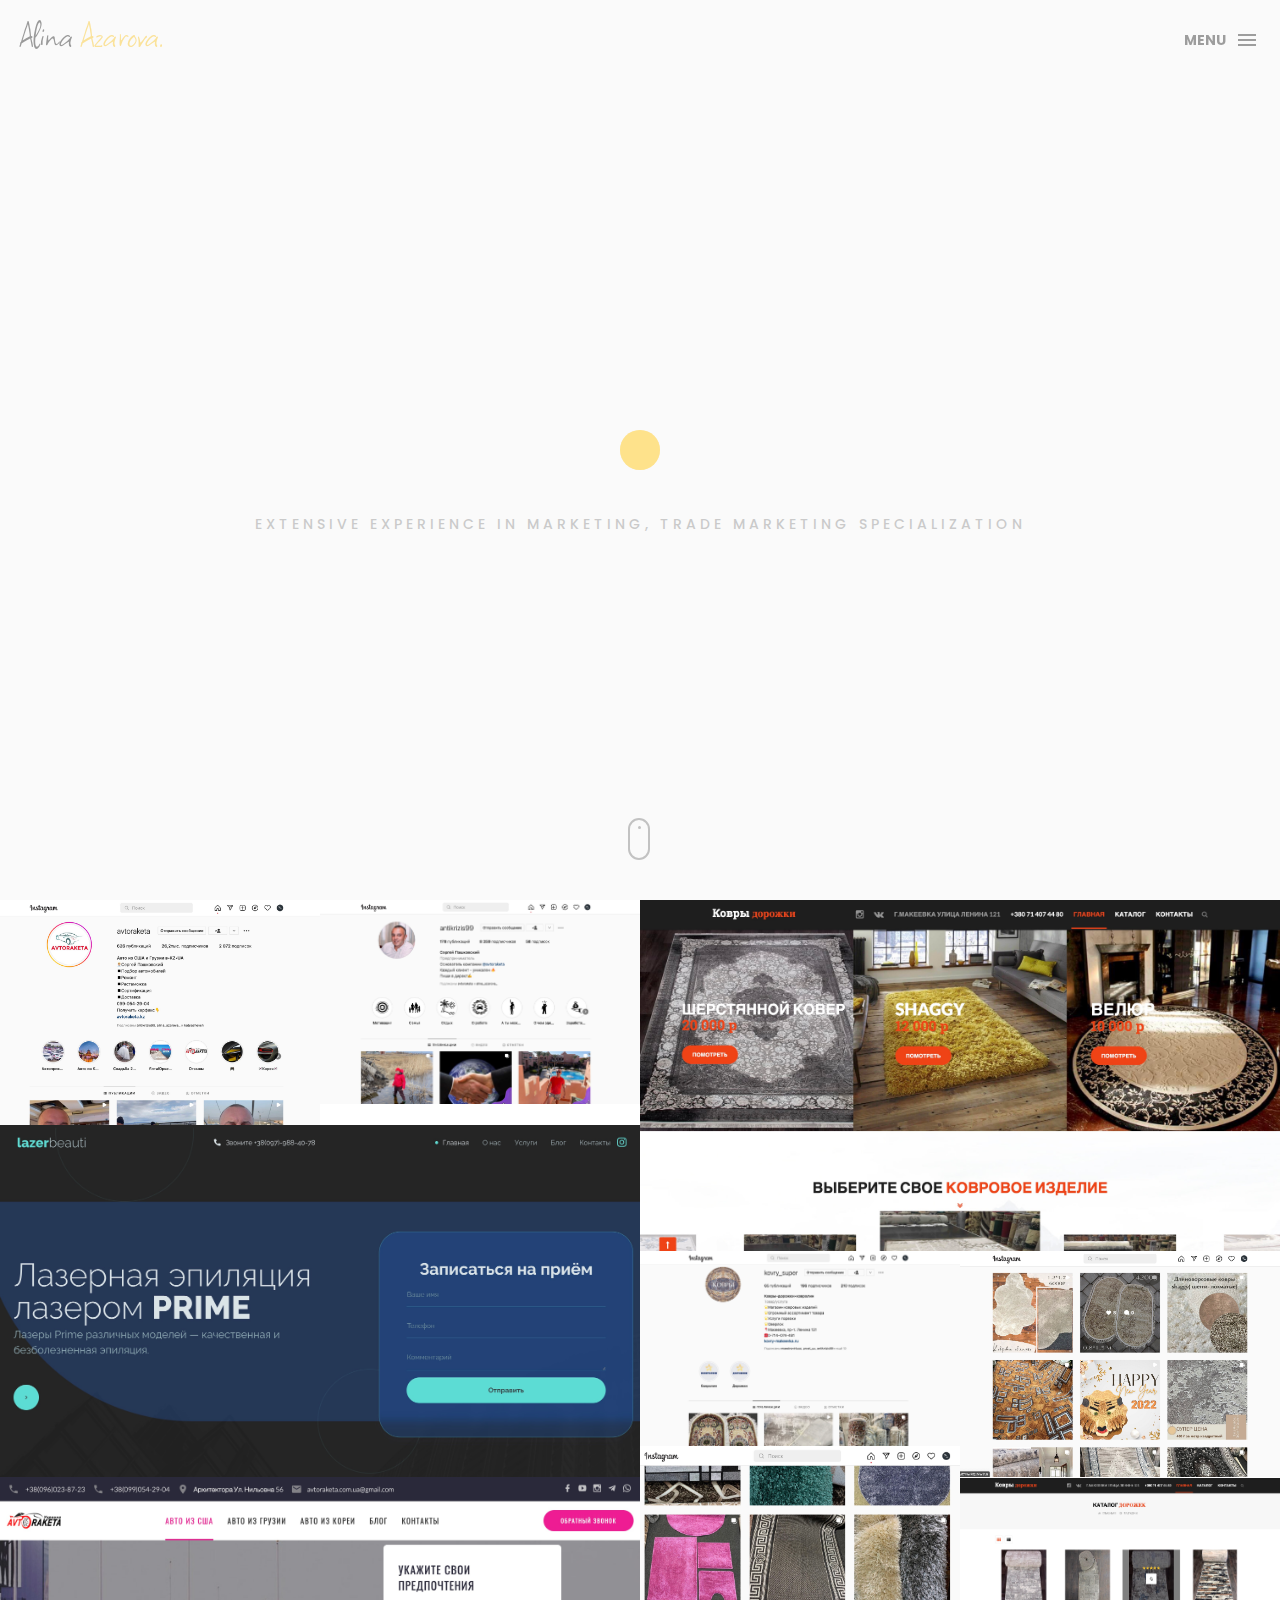
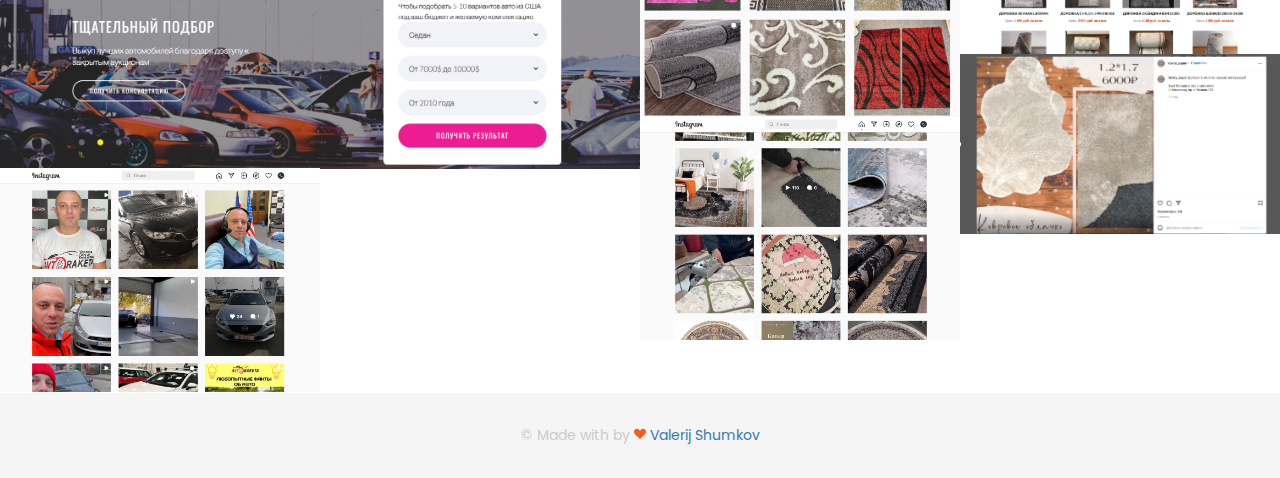
==== commit ad71ba48: "finished dev" ====
--- a/index.html
+++ b/index.html
@@ -149,8 +149,24 @@
             <div class="portfolio_item_hover">
                 <div class="portfolio-border clearfix">
                     <div class="item_info">
-                        <span>Photorealistic smartwatch</span>
-        <em>Photography</em>
+                        <span>Web-site</span>
+        <em>SEO/SMM/Promotion</em>
+    </div>
+    </div>
+    </div>
+    </span>
+    </div>
+    <!-- end single work -->
+
+    <!-- single work -->
+    <div class="col-md-6 col-sm-12 photography">
+        <span class="portfolio_item">
+                <img src="img/portfolio-works/portfolio12.jpg" alt="Portfolio 12" class="img-responsive" />
+                <div class="portfolio_item_hover">
+                    <div class="portfolio-border clearfix">
+                        <div class="item_info">
+                            <span>Web-site</span>
+        <em>SEO/SMM/Promotion</em>
     </div>
     </div>
     </div>
@@ -197,67 +213,82 @@
             <div class="portfolio_item_hover">
                 <div class="portfolio-border clearfix">
                     <div class="item_info">
-                        <span>Photorealistic smartwatch</span>
-        <em>Photography</em>
-    </div>
-    </div>
-    </div>
-    </span>
-    </div>
-    <!-- end single work -->
-
-    <!-- single work -->
-    <div class="col-md-3 col-sm-6 graphics ads">
-        <span class="portfolio_item">
-            <img src="#" alt="image" class="img-responsive" />
-            <div class="portfolio_item_hover">
-                <div class="portfolio-border clearfix">
-                    <div class="item_info">
-                        <span>Mobile devices</span>
-        <em>Graphics / Ads</em>
-    </div>
-    </div>
-    </div>
-    </span>
-    </div>
-    <!-- end single work -->
-
-    <!-- single work -->
-    <div class="col-md-3 col-sm-6 graphics ads">
-        <span class="portfolio_item">
-            <img src="#" alt="image" class="img-responsive" />
-            <div class="portfolio_item_hover">
-                <div class="portfolio-border clearfix">
-                    <div class="item_info">
-                        <span>Mobile devices</span>
-        <em>Graphics / Ads</em>
-    </div>
-    </div>
-    </div>
-    </span>
-    </div>
-    <!-- end single work -->
-
-    <!-- single work -->
-    <div class="col-md-3 col-sm-6 graphics ads">
-        <span class="portfolio_item">
-            <img src="#" alt="image" class="img-responsive" />
-            <div class="portfolio_item_hover">
-                <div class="portfolio-border clearfix">
-                    <div class="item_info">
-                        <span>Mobile devices</span>
-        <em>Graphics / Ads</em>
-    </div>
-    </div>
-    </div>
-    </span>
-    </div>
-    <!-- end single work -->
-
-    <!-- single work -->
-    <div class="col-md-3 col-sm-6 graphics ads">
-        <span class="portfolio_item">
-            <img src="#" alt="image" class="img-responsive" />
+                        <span>Web-site</span>
+        <em>SEO/Promotion</em>
+    </div>
+    </div>
+    </div>
+    </span>
+    </div>
+    <!-- end single work -->
+
+    <!-- single work -->
+    <div class="col-md-3 col-sm-6 graphics ads">
+        <span class="portfolio_item">
+            <img src="img/portfolio-works/portfolio07.jpg" alt="Portfolio 07" class="img-responsive" />
+            <div class="portfolio_item_hover">
+                <div class="portfolio-border clearfix">
+                    <div class="item_info">
+                        <span>Mobile devices</span>
+        <em>Graphics / Ads</em>
+    </div>
+    </div>
+    </div>
+    </span>
+    </div>
+    <!-- end single work -->
+
+    <!-- single work -->
+    <div class="col-md-3 col-sm-6 graphics ads">
+        <span class="portfolio_item">
+            <img src="img/portfolio-works/portfolio08.jpg" alt="Portfolio 09" class="img-responsive" />
+            <div class="portfolio_item_hover">
+                <div class="portfolio-border clearfix">
+                    <div class="item_info">
+                        <span>Mobile devices</span>
+        <em>Graphics / Ads</em>
+    </div>
+    </div>
+    </div>
+    </span>
+    </div>
+    <!-- end single work -->
+
+    <!-- single work -->
+    <div class="col-md-3 col-sm-6 graphics ads">
+        <span class="portfolio_item">
+            <img src="img/portfolio-works/portfolio09.jpg" alt="Portfolio 10" class="img-responsive" />
+            <div class="portfolio_item_hover">
+                <div class="portfolio-border clearfix">
+                    <div class="item_info">
+                        <span>Mobile devices</span>
+        <em>Graphics / Ads</em>
+    </div>
+    </div>
+    </div>
+    </span>
+    </div>
+    <!-- end single work -->
+
+    <!-- single work -->
+    <div class="col-md-3 col-sm-6 graphics ads">
+        <span class="portfolio_item">
+            <img src="img/portfolio-works/portfolio10.jpg" alt="Portfolio 11" class="img-responsive" />
+            <div class="portfolio_item_hover">
+                <div class="portfolio-border clearfix">
+                    <div class="item_info">
+                        <span>Mobile devices</span>
+        <em>Graphics / Ads</em>
+    </div>
+    </div>
+    </div>
+    </span>
+    </div>
+    <!-- end single work -->
+    <!-- single work -->
+    <div class="col-md-3 col-sm-6 graphics ads">
+        <span class="portfolio_item">
+            <img src="img/portfolio-works/portfolio11.jpg" alt="Portfolio 11" class="img-responsive" />
             <div class="portfolio_item_hover">
                 <div class="portfolio-border clearfix">
                     <div class="item_info">
